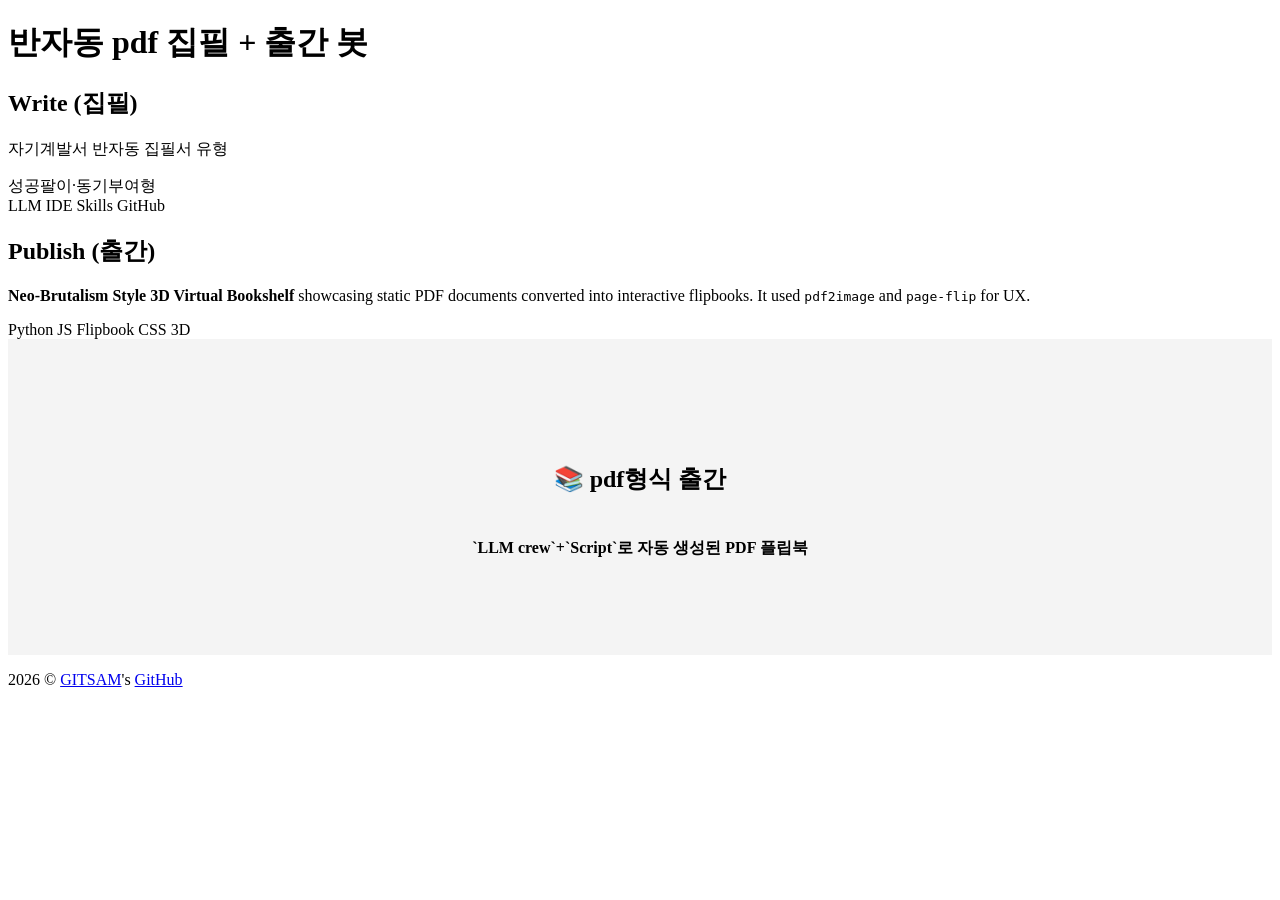
==== index.html @ d0ba1bea "fix: text space" ====
<!DOCTYPE html>
<html lang="en">

<head>
    <meta charset="UTF-8">
    <meta name="viewport" content="width=device-width, initial-scale=1.0">
    <title>PDF to Image + 3D Bookshelf + Page Flip</title>
    <link rel="stylesheet" href="assets/style.css">
</head>

<body>
    <header class="neo-header">
        <h1>반자동 pdf 집필 + 출간 봇</h1>

    </header>

    <main>

        <section class="intro-section">
            <div class="neo-box description">
                <h2>Write (집필)</h2>
                <p>자기계발서 반자동 집필서 유형</p>
                성공팔이·동기부여형
                <div class="tags">
                    <span class="neo-tag">LLM IDE</span>
                    <span class="neo-tag">Skills</span>
                    <span class="neo-tag">GitHub</span>
                </div>
            </div>


            <div class="neo-box">
                <h2>Publish (출간)</h2>
                <p>
                    <strong>Neo-Brutalism Style 3D Virtual Bookshelf</strong> showcasing static PDF documents
                    converted into interactive flipbooks.
                    It used <code>pdf2image</code> and <code>page-flip</code> for UX.
                </p>
                <div class="tags">
                    <span class="neo-tag">Python</span>
                    <span class="neo-tag">JS Flipbook</span>
                    <span class="neo-tag">CSS 3D</span>
                </div>
            </div>




        </section>

        <section class="shelf-section"
            style="background-color: #f4f4f4; border-top: 3px solid var(--border-color); padding: 4rem 2rem;">
            <div class="neo-box"
                style="background-color: var(--bg-color); max-width: 1200px; margin: 0 auto; padding-top: 2rem;">
                <div style="text-align: center; margin-bottom: 2rem;">
                    <h2
                        style="background: var(--primary-color); display: inline-block; padding: 0.5rem 1.5rem; border: 3px solid var(--border-color); box-shadow: var(--shadow-offset) var(--shadow-offset) 0 var(--border-color);">
                        📚 pdf형식 출간</h2>
                    <p style="font-weight: bold;">`LLM crew`+`Script`로 자동 생성된 PDF 플립북</p>
                </div>
                <!-- 3D Bookshelf background pattern moved here to keep it contained -->
                <div class="bookshelf-container" style="border: none; background-color: transparent;">
                    <div class="shelf" id="shelf">
                        <!-- Books will be injected here by script.js -->
                    </div>
                </div>
            </div>
        </section>

    </main>

    <footer class="neo-footer">
        <p><span id="current-year"></span> © <a href="https://gitsam.com/">GITSAM</a>'s
            <a href="https://github.com/primenumbersam/pdf-flip">GitHub</a>
        </p>
    </footer>
    <script>document.getElementById('current-year').textContent = new Date().getFullYear();</script>
    <script src="assets/script.js"></script>
</body>

</html>
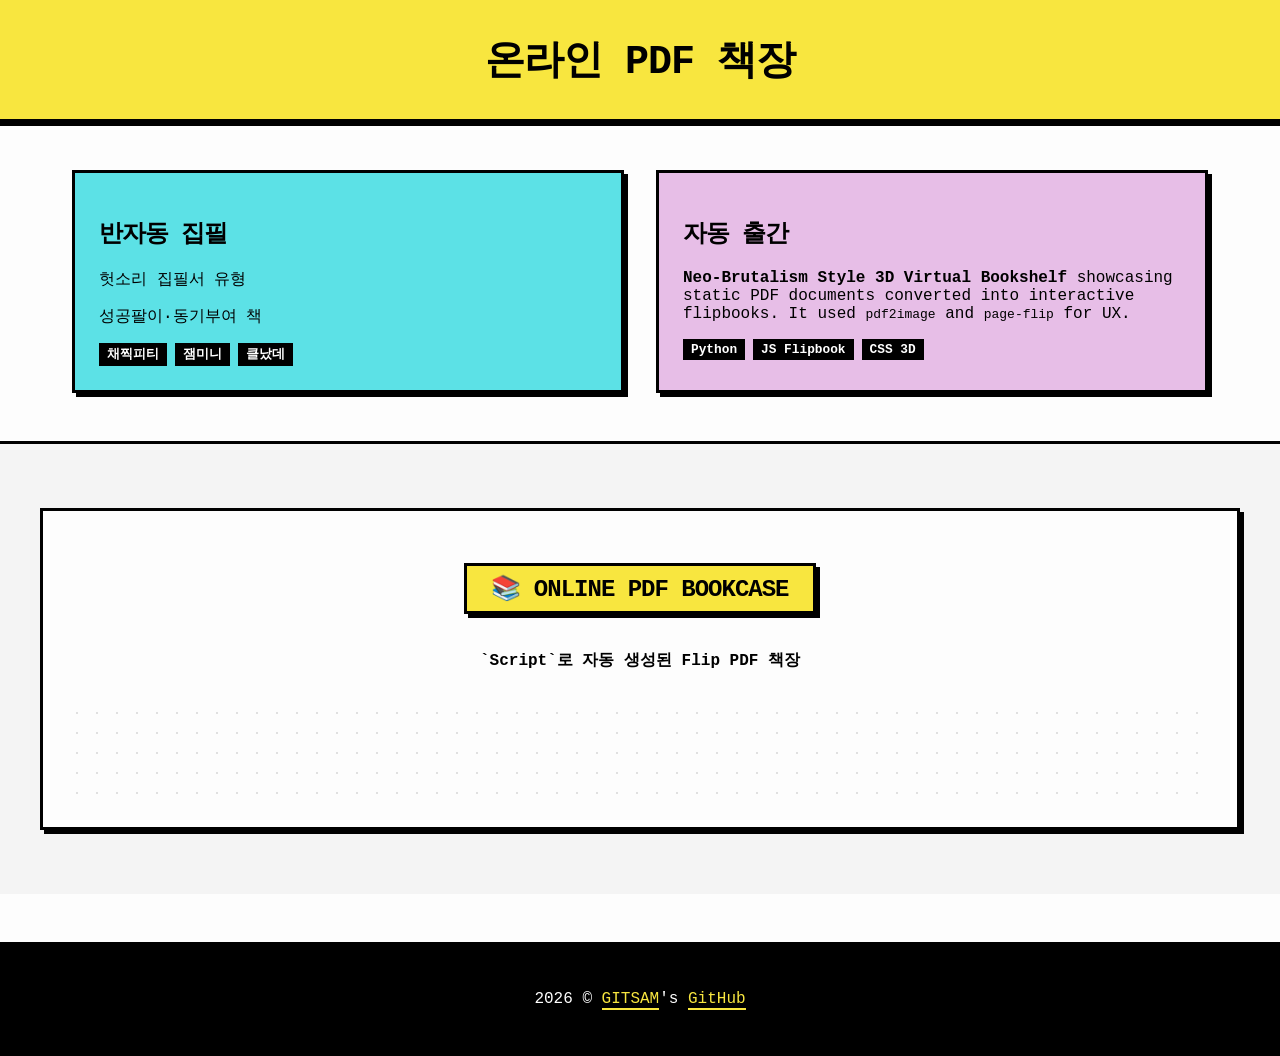
==== commit 2af85982: "fix: finalized the identity of the project" ====
--- a/index.html
+++ b/index.html
@@ -4,13 +4,13 @@
 <head>
     <meta charset="UTF-8">
     <meta name="viewport" content="width=device-width, initial-scale=1.0">
-    <title>PDF to Image + 3D Bookshelf + Page Flip</title>
+    <title>3D Bookcase + PDF to Image + Page Flip</title>
     <link rel="stylesheet" href="assets/style.css">
 </head>
 
 <body>
     <header class="neo-header">
-        <h1>반자동 pdf 집필 + 출간 봇</h1>
+        <h1>온라인 pdf 책장</h1>
 
     </header>
 
@@ -18,19 +18,19 @@
 
         <section class="intro-section">
             <div class="neo-box description">
-                <h2>Write (집필)</h2>
-                <p>자기계발서 반자동 집필서 유형</p>
-                성공팔이·동기부여형
+                <h2>반자동 집필</h2>
+                <p>헛소리 집필서 유형</p>
+                성공팔이·동기부여 책
                 <div class="tags">
-                    <span class="neo-tag">LLM IDE</span>
-                    <span class="neo-tag">Skills</span>
-                    <span class="neo-tag">GitHub</span>
+                    <span class="neo-tag">채찍피티</span>
+                    <span class="neo-tag">잼미니</span>
+                    <span class="neo-tag">클났데</span>
                 </div>
             </div>
 
 
             <div class="neo-box">
-                <h2>Publish (출간)</h2>
+                <h2>자동 출간</h2>
                 <p>
                     <strong>Neo-Brutalism Style 3D Virtual Bookshelf</strong> showcasing static PDF documents
                     converted into interactive flipbooks.
@@ -55,8 +55,8 @@
                 <div style="text-align: center; margin-bottom: 2rem;">
                     <h2
                         style="background: var(--primary-color); display: inline-block; padding: 0.5rem 1.5rem; border: 3px solid var(--border-color); box-shadow: var(--shadow-offset) var(--shadow-offset) 0 var(--border-color);">
-                        📚 pdf형식 출간</h2>
-                    <p style="font-weight: bold;">`LLM crew`+`Script`로 자동 생성된 PDF 플립북</p>
+                        📚 Online pdf Bookcase</h2>
+                    <p style="font-weight: bold;">`Script`로 자동 생성된 Flip PDF 책장</p>
                 </div>
                 <!-- 3D Bookshelf background pattern moved here to keep it contained -->
                 <div class="bookshelf-container" style="border: none; background-color: transparent;">
--- a/assets/style.css
+++ b/assets/style.css
@@ -0,0 +1,305 @@
+/* Global Styles - Neo Brutalism */
+*, *::before, *::after {
+    box-sizing: border-box;
+}
+
+:root {
+    --bg-color: #fdfdfd;
+    --primary-color: rgb(248, 230, 63);
+    /* Bright Yellow */
+    --secondary-color: #FF5757;
+    /* Bright Red */
+    --accent-color: #5CE1E6;
+    /* Bright Cyan */
+    --border-color: #000000;
+    --shadow-offset: 4px;
+}
+
+body {
+    margin: 0;
+    padding: 0;
+    width: 100vw;
+    min-height: 100vh;
+    font-family: 'Courier New', Courier, monospace;
+    /* Monospace fits the theme */
+    background-color: var(--bg-color);
+    overflow-x: hidden;
+    color: var(--border-color);
+}
+
+h1,
+h2,
+h3 {
+    text-transform: uppercase;
+    letter-spacing: -1px;
+}
+
+/* Header */
+.neo-header {
+    background-color: var(--primary-color);
+    border-bottom: 3px solid var(--border-color);
+    padding: 2rem;
+    text-align: center;
+    box-shadow: 0 var(--shadow-offset) 0 var(--border-color);
+    margin-bottom: 3rem;
+    position: relative;
+    z-index: 10;
+}
+
+.neo-header h1 {
+    font-size: 2.5rem;
+    margin: 0;
+    font-weight: 900;
+}
+
+/* Content Sections */
+.intro-section {
+    display: flex;
+    justify-content: center;
+    gap: 2rem;
+    padding: 0 2rem;
+    flex-wrap: wrap;
+    max-width: 1200px;
+    margin: 0 auto 3rem auto;
+}
+
+.neo-box {
+    background: rgb(231, 190, 231);
+    border: 3px solid var(--border-color);
+    box-shadow: var(--shadow-offset) var(--shadow-offset) 0 var(--border-color);
+    padding: 1.5rem;
+    flex: 1;
+    min-width: min(100%, 300px);
+    transition: transform 0.2s;
+}
+
+.neo-box:hover {
+    transform: translate(-2px, -2px);
+    box-shadow: 6px 6px 0 var(--border-color);
+}
+
+.neo-box.description {
+    background-color: var(--accent-color);
+}
+
+.tags {
+    margin-top: 1rem;
+    display: flex;
+    gap: 0.5rem;
+}
+
+.neo-tag {
+    background: var(--border-color);
+    color: white;
+    padding: 0.2rem 0.5rem;
+    font-size: 0.8rem;
+    font-weight: bold;
+}
+
+/* Footer */
+.neo-footer {
+    background-color: var(--border-color);
+    color: white;
+    padding: 2rem;
+    text-align: center;
+    margin-top: 3rem;
+}
+
+.neo-footer a {
+    color: var(--primary-color);
+    text-decoration: none;
+    border-bottom: 2px solid var(--primary-color);
+}
+
+/* Bookshelf Container - Adjusted */
+.bookshelf-container {
+    display: flex;
+    justify-content: center;
+    align-items: center;
+    /* min-height: 60vh; Removed full viewport height constraint */
+    padding: 50px 20px;
+    perspective: 1000px;
+    background-image: radial-gradient(circle, #e0e0e0 1px, transparent 1px);
+    background-size: 20px 20px;
+    border-top: 3px solid var(--border-color);
+    border-bottom: 3px solid var(--border-color);
+    background-color: #f4f4f4;
+}
+
+.shelf {
+    display: flex;
+    flex-wrap: wrap;
+    gap: 40px;
+    max-width: 1200px;
+    justify-content: center;
+    perspective: 1000px;
+}
+
+/* 3D Book Styles */
+.book-wrapper {
+    width: 150px;
+    height: 220px;
+    position: relative;
+    transform-style: preserve-3d;
+    transition: transform 0.5s ease;
+    cursor: pointer;
+    transform: rotateY(30deg);
+    /* Show spine by default */
+}
+
+.book-wrapper:hover {
+    transform: rotateY(-30deg) translateZ(20px);
+}
+
+.book {
+    width: 100%;
+    height: 100%;
+    position: absolute;
+    transform-style: preserve-3d;
+}
+
+.book-front,
+.book-back,
+.book-spine,
+.book-top,
+.book-bottom,
+.book-right {
+    position: absolute;
+    background-color: #fff;
+    border: 1px solid #ccc;
+    box-shadow: inset 0 0 10px rgba(0, 0, 0, 0.1);
+}
+
+.book-front {
+    width: 150px;
+    height: 220px;
+    transform: translateZ(25px);
+    background-size: cover;
+    background-position: center;
+}
+
+.book-back {
+    width: 150px;
+    height: 220px;
+    transform: translateZ(-25px) rotateY(180deg);
+    background-color: #333;
+}
+
+.book-spine {
+    width: 50px;
+    height: 220px;
+    transform: rotateY(-90deg) translateZ(25px);
+    background-color: #444;
+    /* Fallback color */
+    display: flex;
+    align-items: center;
+    justify-content: center;
+    color: white;
+    font-size: 14px;
+    writing-mode: vertical-rl;
+    text-orientation: mixed;
+}
+
+.book-right {
+    width: 50px;
+    height: 220px;
+    transform: rotateY(90deg) translateZ(125px);
+    /* width - spine_width/2 */
+    background: linear-gradient(to right, #fff 0%, #eee 100%);
+    /* Pages effect */
+}
+
+.book-top {
+    width: 150px;
+    height: 50px;
+    transform: rotateX(90deg) translateZ(25px);
+    background: linear-gradient(to bottom, #fff 0%, #eee 100%);
+}
+
+.book-bottom {
+    width: 150px;
+    height: 50px;
+    transform: rotateX(-90deg) translateZ(195px);
+    /* height - spine_width/2 */
+    background: linear-gradient(to bottom, #fff 0%, #eee 100%);
+}
+
+/* Book info on hover */
+.book-info {
+    position: absolute;
+    bottom: -40px;
+    width: 100%;
+    text-align: center;
+    font-size: 14px;
+    opacity: 0;
+    transition: opacity 0.3s;
+    pointer-events: none;
+}
+
+.book-wrapper:hover .book-info {
+    opacity: 1;
+}
+
+/* Viewer Styles */
+.viewer-container {
+    display: flex;
+    justify-content: center;
+    align-items: center;
+    height: 100vh;
+    background-color: #333;
+    overflow: hidden;
+    flex-direction: column;
+}
+
+.flip-book {
+    box-shadow: 0 0 20px rgba(0, 0, 0, 0.5);
+    background-color: white;
+    /* Ensure pages have background */
+}
+
+.page {
+    padding: 0;
+    background-color: white;
+    border: 1px solid #c2c2c2;
+    overflow: hidden;
+}
+
+.page img {
+    width: 100%;
+    height: 100%;
+    object-fit: contain;
+}
+
+.controls {
+    margin-top: 20px;
+    display: flex;
+    gap: 10px;
+    z-index: 100;
+}
+
+button {
+    padding: 10px 20px;
+    font-size: 16px;
+    cursor: pointer;
+    background-color: #fff;
+    border: none;
+    border-radius: 5px;
+    transition: background-color 0.2s;
+}
+
+button:hover {
+    background-color: #ddd;
+}
+
+.home-btn {
+    position: absolute;
+    top: 20px;
+    left: 20px;
+    z-index: 1000;
+    text-decoration: none;
+    background: white;
+    padding: 10px;
+    border-radius: 5px;
+    color: black;
+    font-weight: bold;
+}
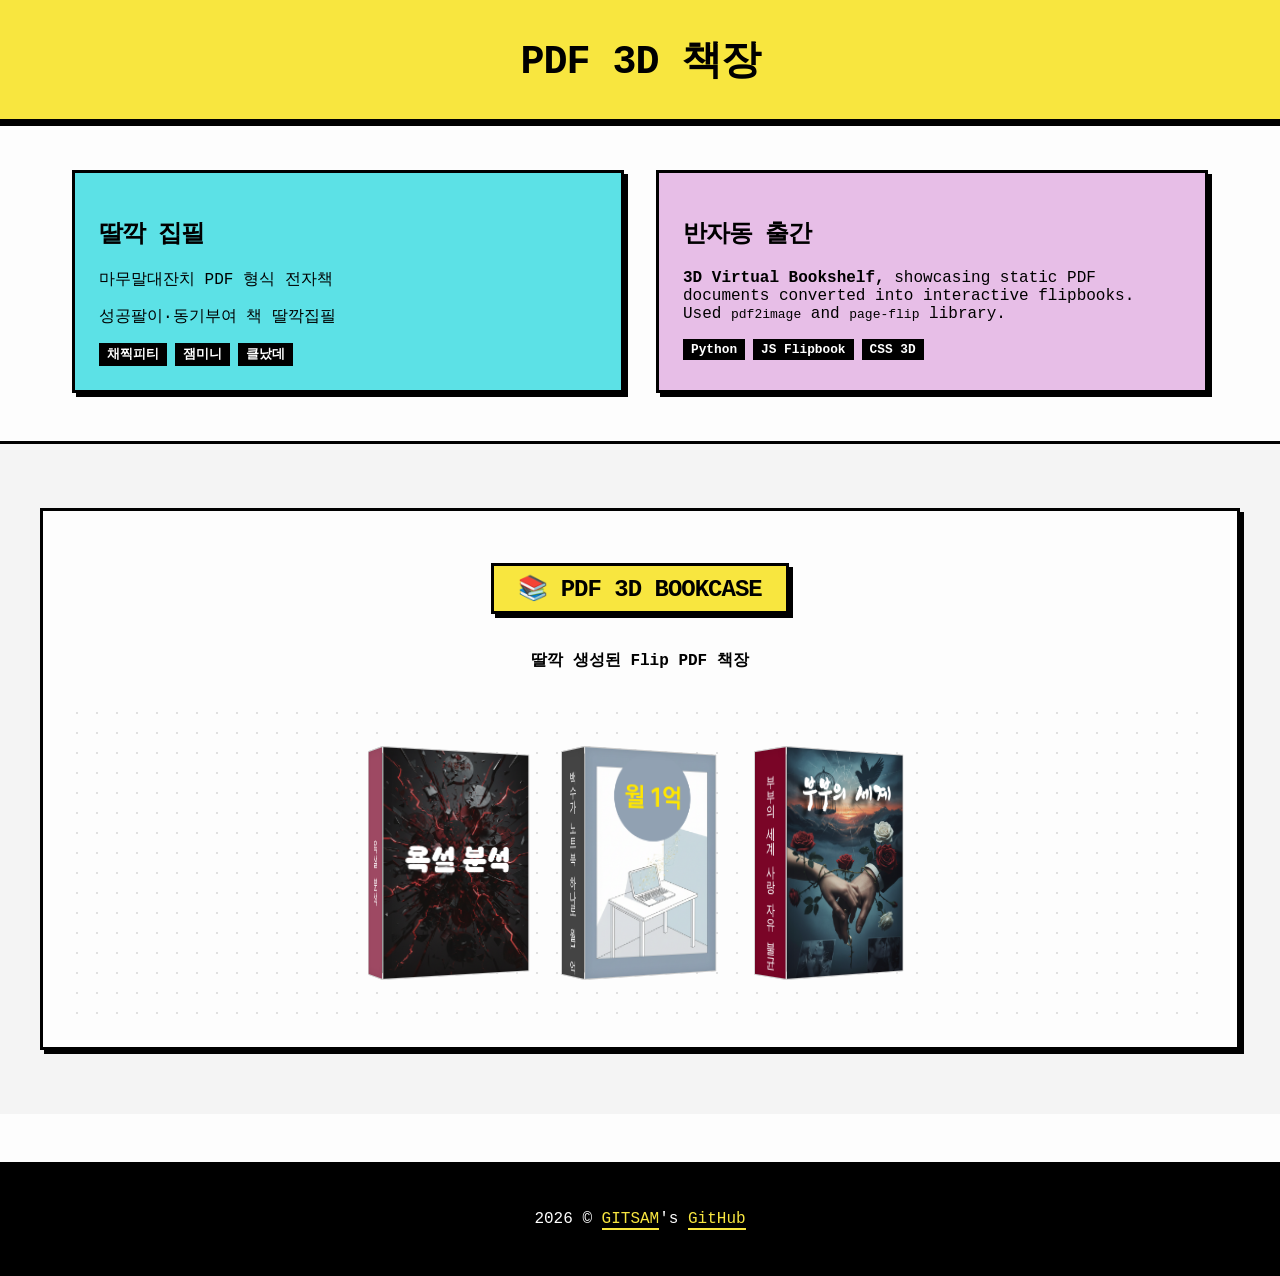
==== commit e6a4a3c1: "initial commit" ====
--- a/index.html
+++ b/index.html
@@ -4,13 +4,13 @@
 <head>
     <meta charset="UTF-8">
     <meta name="viewport" content="width=device-width, initial-scale=1.0">
-    <title>3D Bookcase + PDF to Image + Page Flip</title>
+    <title>3D Bookcase + Page Flip + PDF to Image</title>
     <link rel="stylesheet" href="assets/style.css">
 </head>
 
 <body>
     <header class="neo-header">
-        <h1>온라인 pdf 책장</h1>
+        <h1>pdf 3D 책장</h1>
 
     </header>
 
@@ -18,9 +18,9 @@
 
         <section class="intro-section">
             <div class="neo-box description">
-                <h2>반자동 집필</h2>
-                <p>헛소리 집필서 유형</p>
-                성공팔이·동기부여 책
+                <h2>딸깍 집필</h2>
+                <p>마무말대잔치 PDF 형식 전자책</p>
+                성공팔이·동기부여 책 딸깍집필
                 <div class="tags">
                     <span class="neo-tag">채찍피티</span>
                     <span class="neo-tag">잼미니</span>
@@ -30,11 +30,11 @@
 
 
             <div class="neo-box">
-                <h2>자동 출간</h2>
+                <h2>반자동 출간</h2>
                 <p>
-                    <strong>Neo-Brutalism Style 3D Virtual Bookshelf</strong> showcasing static PDF documents
+                    <strong>3D Virtual Bookshelf,</strong> showcasing static PDF documents
                     converted into interactive flipbooks.
-                    It used <code>pdf2image</code> and <code>page-flip</code> for UX.
+                    Used <code>pdf2image</code> and <code>page-flip</code> library.
                 </p>
                 <div class="tags">
                     <span class="neo-tag">Python</span>
@@ -55,8 +55,8 @@
                 <div style="text-align: center; margin-bottom: 2rem;">
                     <h2
                         style="background: var(--primary-color); display: inline-block; padding: 0.5rem 1.5rem; border: 3px solid var(--border-color); box-shadow: var(--shadow-offset) var(--shadow-offset) 0 var(--border-color);">
-                        📚 Online pdf Bookcase</h2>
-                    <p style="font-weight: bold;">`Script`로 자동 생성된 Flip PDF 책장</p>
+                        📚 PDF 3D Bookcase</h2>
+                    <p style="font-weight: bold;">딸깍 생성된 Flip PDF 책장</p>
                 </div>
                 <!-- 3D Bookshelf background pattern moved here to keep it contained -->
                 <div class="bookshelf-container" style="border: none; background-color: transparent;">
